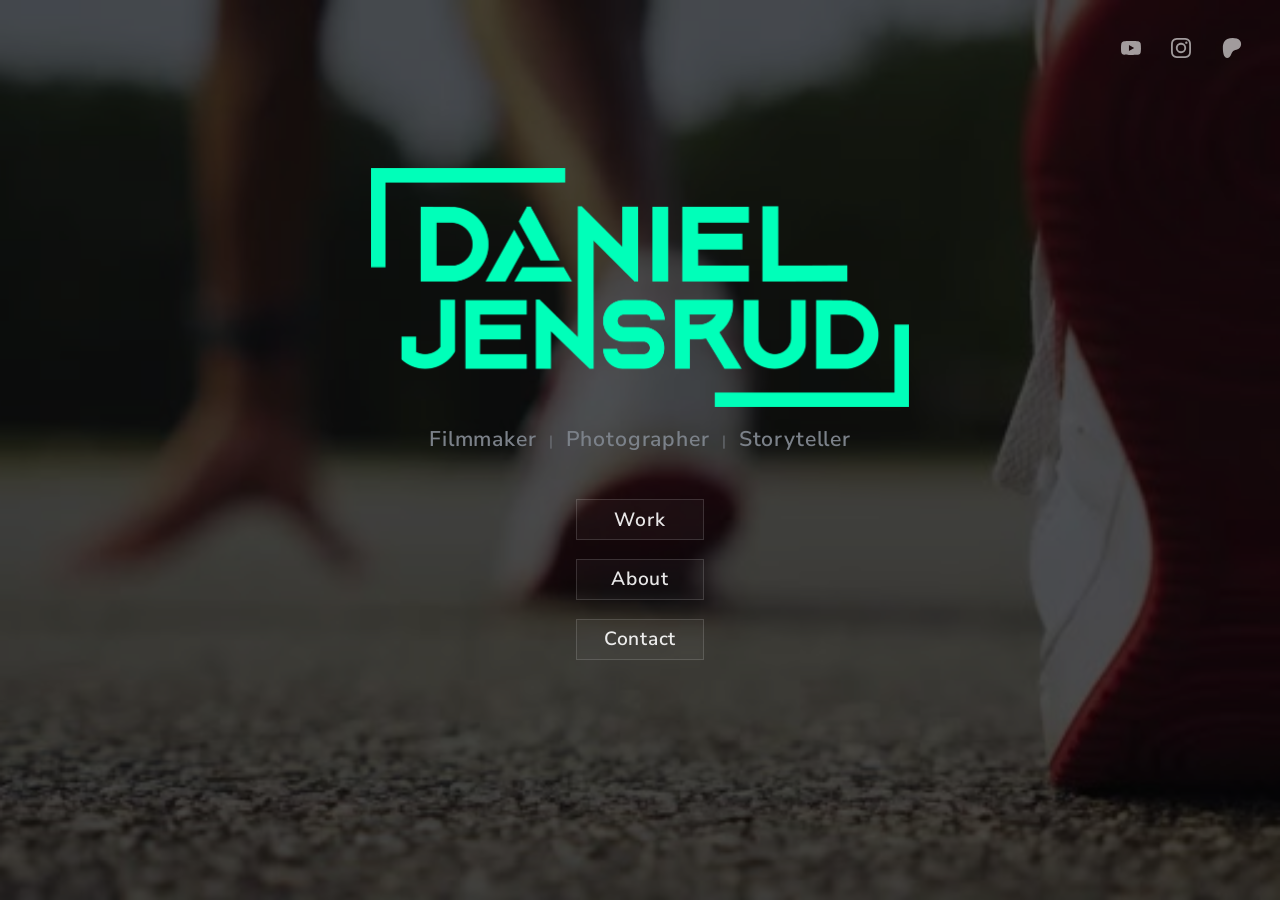
==== index.html @ d6167208 "Add files via upload" ====
<!DOCTYPE html>
<html lang="en">
<head>
  <meta charset="UTF-8">
  <meta name="viewport" content="width=device-width, initial-scale=1">
  <title>Daniel Jensrud</title>
  <meta name="description" content="Daniel Jensrud: Filmmaker, Photographer, Storyteller">

  <!-- Fonts (free, from Google Fonts):
       Nunito Sans = the tagline and links (a free, close match to Avenir).
       Safe to delete these 3 lines; the site falls back to system fonts. -->
  <link rel="preconnect" href="https://fonts.googleapis.com">
  <link rel="preconnect" href="https://fonts.gstatic.com" crossorigin>
  <link href="https://fonts.googleapis.com/css2?family=Nunito+Sans:opsz,wght@6..12,400;6..12,600;6..12,700&display=swap" rel="stylesheet">

  <link rel="stylesheet" href="style.css">
  <link rel="stylesheet" href="social.css">
</head>
<body>

  <!-- BACKGROUND VIDEO
       Lives at assets/background.mp4. "poster" is the still image shown while it loads. -->
  <video class="bg-video" autoplay muted loop playsinline preload="auto" poster="assets/poster.jpg">
    <source src="assets/background.webm" type="video/webm">
    <source src="assets/background.mp4" type="video/mp4">
  </video>
  <div class="bg-overlay"></div>

  <main class="hero">

    <!-- LOGO: to swap it, change the filename after assets/logos/ -->
    <h1>
      <img class="logo" src="assets/logos/daniel-jensrud-text-logo-green.png" alt="Daniel Jensrud">
    </h1>

    <!-- TAGLINE: two layers. The grey one is what people read.
         The green one (aria-hidden) is the glow that follows the cursor.
         IMPORTANT: if you change the words, change them in BOTH layers. -->
    <p class="tagline">
      <span class="tagline-base">Filmmaker <i class="bar">|</i> Photographer <i class="bar">|</i> Storyteller</span>
      <span class="tagline-glow" aria-hidden="true">Filmmaker <i class="bar">|</i> Photographer <i class="bar">|</i> Storyteller</span>
    </p>

    <!-- NAV LINKS: change the text and the href to point at your pages -->
    <nav aria-label="Main">
      <a href="work.html">Work</a>
      <a href="about.html">About</a>
      <a href="contact.html">Contact</a>
    </nav>

  </main>

  <!-- SOCIAL LINKS (icons only, top right). Each logo is an inline <svg> inside <span class="icon">;
       it takes the same color as the link (grey, then green on hover). The "My ..." text is hidden but still read by
       screen readers, and shows as a tooltip when you hover. -->
  <footer class="social" aria-label="Social links">
    <a href="https://www.youtube.com/@danieljensrud" title="My YouTube" target="_blank" rel="noopener noreferrer"><span class="icon" aria-hidden="true"><svg aria-hidden="true" focusable="false" viewBox="0 0 24 24" xmlns="http://www.w3.org/2000/svg"><path d="M23.498 6.186a3.016 3.016 0 0 0-2.122-2.136C19.505 3.545 12 3.545 12 3.545s-7.505 0-9.377.505A3.017 3.017 0 0 0 .502 6.186C0 8.07 0 12 0 12s0 3.93.502 5.814a3.016 3.016 0 0 0 2.122 2.136c1.871.505 9.376.505 9.376.505s7.505 0 9.377-.505a3.015 3.015 0 0 0 2.122-2.136C24 15.93 24 12 24 12s0-3.93-.502-5.814zM9.545 15.568V8.432L15.818 12l-6.273 3.568z"/></svg></span><span class="visually-hidden">My YouTube</span></a>
    <a href="https://www.instagram.com/dqnie1/" title="My Instagram" target="_blank" rel="noopener noreferrer"><span class="icon" aria-hidden="true"><svg aria-hidden="true" focusable="false" viewBox="0 0 24 24" xmlns="http://www.w3.org/2000/svg"><path d="M7.0301.084c-1.2768.0602-2.1487.264-2.911.5634-.7888.3075-1.4575.72-2.1228 1.3877-.6652.6677-1.075 1.3368-1.3802 2.127-.2954.7638-.4956 1.6365-.552 2.914-.0564 1.2775-.0689 1.6882-.0626 4.947.0062 3.2586.0206 3.6671.0825 4.9473.061 1.2765.264 2.1482.5635 2.9107.308.7889.72 1.4573 1.388 2.1228.6679.6655 1.3365 1.0743 2.1285 1.38.7632.295 1.6361.4961 2.9134.552 1.2773.056 1.6884.069 4.9462.0627 3.2578-.0062 3.668-.0207 4.9478-.0814 1.28-.0607 2.147-.2652 2.9098-.5633.7889-.3086 1.4578-.72 2.1228-1.3881.665-.6682 1.0745-1.3378 1.3795-2.1284.2957-.7632.4966-1.636.552-2.9124.056-1.2809.0692-1.6898.063-4.948-.0063-3.2583-.021-3.6668-.0817-4.9465-.0607-1.2797-.264-2.1487-.5633-2.9117-.3084-.7889-.72-1.4568-1.3876-2.1228C21.2982 1.33 20.628.9208 19.8378.6165 19.074.321 18.2017.1197 16.9244.0645 15.6471.0093 15.236-.005 11.977.0014 8.718.0076 8.31.0215 7.0301.0839m.1402 21.6932c-1.17-.0509-1.8053-.2453-2.2287-.408-.5606-.216-.96-.4771-1.3819-.895-.422-.4178-.6811-.8186-.9-1.378-.1644-.4234-.3624-1.058-.4171-2.228-.0595-1.2645-.072-1.6442-.079-4.848-.007-3.2037.0053-3.583.0607-4.848.05-1.169.2456-1.805.408-2.2282.216-.5613.4762-.96.895-1.3816.4188-.4217.8184-.6814 1.3783-.9003.423-.1651 1.0575-.3614 2.227-.4171 1.2655-.06 1.6447-.072 4.848-.079 3.2033-.007 3.5835.005 4.8495.0608 1.169.0508 1.8053.2445 2.228.408.5608.216.96.4754 1.3816.895.4217.4194.6816.8176.9005 1.3787.1653.4217.3617 1.056.4169 2.2263.0602 1.2655.0739 1.645.0796 4.848.0058 3.203-.0055 3.5834-.061 4.848-.051 1.17-.245 1.8055-.408 2.2294-.216.5604-.4763.96-.8954 1.3814-.419.4215-.8181.6811-1.3783.9-.4224.1649-1.0577.3617-2.2262.4174-1.2656.0595-1.6448.072-4.8493.079-3.2045.007-3.5825-.006-4.848-.0608M16.953 5.5864A1.44 1.44 0 1 0 18.39 4.144a1.44 1.44 0 0 0-1.437 1.4424M5.8385 12.012c.0067 3.4032 2.7706 6.1557 6.173 6.1493 3.4026-.0065 6.157-2.7701 6.1506-6.1733-.0065-3.4032-2.771-6.1565-6.174-6.1498-3.403.0067-6.156 2.771-6.1496 6.1738M8 12.0077a4 4 0 1 1 4.008 3.9921A3.9996 3.9996 0 0 1 8 12.0077"/></svg></span><span class="visually-hidden">My Instagram</span></a>
    <a href="https://www.patreon.com/cw/DanielJensrud" title="My Patreon" target="_blank" rel="noopener noreferrer"><span class="icon" aria-hidden="true"><svg aria-hidden="true" focusable="false" viewBox="0 0 24 24" xmlns="http://www.w3.org/2000/svg"><path d="M22.957 7.21c-.004-3.064-2.391-5.576-5.191-6.482-3.478-1.125-8.064-.962-11.384.604C2.357 3.231 1.093 7.391 1.046 11.54c-.039 3.411.302 12.396 5.369 12.46 3.765.047 4.326-4.804 6.068-7.141 1.24-1.662 2.836-2.132 4.801-2.618 3.376-.836 5.678-3.501 5.673-7.031Z"/></svg></span><span class="visually-hidden">My Patreon</span></a>
  </footer>

  <!-- 1) Makes the tagline glow follow the mouse (or finger).
       2) Sizes the tagline so it is always a set fraction of the logo's width.
       Change TAGLINE_WIDTH to make it wider or narrower (0.78 = 78% of the logo width). -->
  <script>
    const TAGLINE_WIDTH = 0.78;

    const tagline = document.querySelector('.tagline');
    const taglineText = document.querySelector('.tagline-base');
    const logo = document.querySelector('.logo');

    tagline.addEventListener('pointermove', (e) => {
      const box = tagline.getBoundingClientRect();
      tagline.style.setProperty('--x', (e.clientX - box.left) + 'px');
      tagline.style.setProperty('--y', (e.clientY - box.top) + 'px');
    });
    tagline.addEventListener('pointerenter', () => tagline.classList.add('is-lit'));
    tagline.addEventListener('pointerleave', () => tagline.classList.remove('is-lit'));

    function fitTagline() {
      tagline.style.fontSize = '';   // reset to the CSS size, then measure
      const logoWidth = logo.getBoundingClientRect().width;
      const textWidth = taglineText.getBoundingClientRect().width;
      if (!logoWidth || !textWidth) return;
      const current = parseFloat(getComputedStyle(tagline).fontSize);
      tagline.style.fontSize = (current * (logoWidth * TAGLINE_WIDTH) / textWidth) + 'px';
    }
    document.fonts.ready.then(fitTagline);
    window.addEventListener('load', fitTagline);
    window.addEventListener('resize', fitTagline);
  </script>

</body>
</html>
---- style.css ----
/* ==========================================================
   EDIT THESE FIRST
   ========================================================== */
:root {
  --text: #ffffff;                 /* link color */
  --accent: #00ffb9;               /* green used for hover/glow (matches your logo) */
  --bg-fallback: #14181c;          /* shown if the video hasn't loaded */
  --overlay: rgba(0, 0, 0, 0.68);  /* darkens the video (0 = none, 1 = black) */
  --font: "Nunito Sans", "Avenir Next", Avenir, system-ui, -apple-system, "Segoe UI", sans-serif;   /* Avenir-style font for the tagline and links */
  --font-script: var(--font);   /* tagline uses the same font as the links; set to a different font name to change it */

  /* Logo size: scales with screen width, but never taller than the screen allows */
  --logo-width: min(clamp(240px, 42vw, 560px), 60vh);

  --tagline-color: #7b8189;        /* resting grey (darker = less visible) */
  --tagline-size: calc(var(--logo-width) * 0.05);  /* starting size; the script in index.html fine-tunes it to fit under the logo */
  --glow-radius: 110px;            /* how big the green spotlight is under the cursor */

  --link-size: clamp(1rem, 1.5vw, 1.25rem);
  --lift: 4vh;                     /* how far above true center everything sits */
}

/* ---------- Base ---------- */
* { box-sizing: border-box; margin: 0; padding: 0; }

html, body { height: 100%; }

body {
  font-family: var(--font);
  color: var(--text);
  background: var(--bg-fallback);
  -webkit-font-smoothing: antialiased;
  overflow: hidden;   /* homepage fits on one screen, no scrolling */
}

/* ---------- Background video ---------- */
.bg-video {
  position: fixed;
  inset: 0;
  width: 100%;
  height: 100%;
  object-fit: cover;
  z-index: -2;
}

.bg-overlay {
  position: fixed;
  inset: 0;
  background: var(--overlay);
  z-index: -1;
}

/* ---------- Layout: one centered stack, nudged upward ---------- */
.hero {
  height: 100vh;
  height: 100dvh;
  display: flex;
  flex-direction: column;
  align-items: center;
  justify-content: center;
  padding: 1rem 1.5rem calc(1rem + var(--lift) * 2);  /* extra bottom padding lifts the stack */
}

.logo {
  display: block;
  width: var(--logo-width);
  height: auto;
}

/* ---------- Tagline (cursive, glows green under the cursor) ---------- */
.tagline {
  position: relative;
  margin-top: clamp(0.25rem, 1.5vh, 1rem);   /* space between logo and tagline */
  padding: 0.3em 0.8em;                       /* room so the script's swashes aren't clipped */
  font-family: var(--font-script);
  font-size: var(--tagline-size);
  font-weight: 600;
  letter-spacing: 0.04em;
  line-height: 1.2;
  text-align: center;
  white-space: nowrap;
  cursor: default;
  --x: 50%;
  --y: 50%;
}

.tagline-base {
  color: var(--tagline-color);
}

/* The green copy sits exactly on top of the grey one, but is only
   revealed in a soft circle around the cursor. */
.tagline-glow {
  position: absolute;
  inset: 0;
  padding: inherit;
  text-align: center;
  color: var(--accent);
  text-shadow: 0 0 0.2em var(--accent), 0 0 0.7em rgba(0, 255, 185, 0.65);
  opacity: 0;
  transition: opacity 0.35s ease;
  pointer-events: none;
  -webkit-mask-image: radial-gradient(circle var(--glow-radius) at var(--x) var(--y),
                      #000 0%, rgba(0, 0, 0, 0.55) 45%, transparent 100%);
          mask-image: radial-gradient(circle var(--glow-radius) at var(--x) var(--y),
                      #000 0%, rgba(0, 0, 0, 0.55) 45%, transparent 100%);
}

.tagline.is-lit .tagline-glow {
  opacity: 1;
}

/* The | dividers use the regular font (they look odd in script) */
.bar {
  font-family: var(--font);
  font-style: normal;
  font-weight: 400;
  font-size: 0.7em;
  margin: 0 0.35em;
  opacity: 0.8;
}

/* ---------- Links: subtle grey box that opens into glowing logo-style corner frames on hover ---------- */
nav {
  display: flex;
  flex-direction: column;
  align-items: center;
  gap: clamp(0.8rem, 2.4vh, 1.15rem);           /* space between links */
  margin-top: clamp(1.25rem, 4.5vh, 2.75rem);   /* space between tagline and links */
}

nav a {
  --frame-thickness: 2.5px;                      /* thickness of the corner frames (matches the chunky logo bars) */
  --frame-long: 41%;                             /* length of the long arm of each corner */
  --frame-short: 64%;                            /* length of the short arm of each corner */
  --frame-out-x: 0.9em;                          /* how far the corners grow outward past the resting box (sideways) */
  --frame-out-y: 0.35em;                         /* ...and up/down */
  position: relative;
  display: block;
  width: clamp(7.25rem, 10vw, 8.75rem);          /* all three boxes are the same width */
  padding: calc(0.4em - 1px) 0;                  /* box height (the 1px border is subtracted so the size stays exact) */
  text-align: center;
  border: 1px solid rgba(255, 255, 255, 0.16);   /* the subtle grey box at rest (sharp corners) */
  background: rgba(255, 255, 255, 0.035);
  color: var(--text);
  text-decoration: none;
  font-size: var(--link-size);
  font-weight: 600;
  letter-spacing: 0.04em;
  opacity: 0.9;
  /* mouse-out: the grey box fades back in slowly, starting while the corners are still sliding back */
  transition: color 0.5s ease, opacity 0.5s ease, text-shadow 0.5s ease,
              border-color 0.9s ease 0.2s, background-color 0.9s ease 0.2s;
}

/* The two corner frames, like the corners of your logo:
   ::before = top-left corner, ::after = bottom-right corner.
   At rest they are hidden, sitting exactly on the corners of the grey box; on hover they
   appear there and slide outward to frame the text while the grey box fades away. */
nav a::before,
nav a::after {
  content: "";
  position: absolute;
  width: var(--frame-long);                      /* full-size corner, hidden until hover */
  height: var(--frame-short);
  opacity: 0;
  pointer-events: none;
  /* drop-shadow follows the shape of the corner, so only the frame glows */
  filter: drop-shadow(0 0 3px var(--accent)) drop-shadow(0 0 9px rgba(0, 255, 185, 0.6));
  /* mouse-out: slide back onto the box corner, fading out gently while the grey box returns */
  transition: transform 0.6s cubic-bezier(0.22, 0.8, 0.2, 1),
              opacity 0.45s ease 0.25s;
}

nav a::before {
  top: -1px;                                     /* lines up with the outer edge of the grey box */
  left: -1px;
  border-top: var(--frame-thickness) solid var(--accent);
  border-left: var(--frame-thickness) solid var(--accent);
}

nav a::after {
  bottom: -1px;
  right: -1px;
  border-bottom: var(--frame-thickness) solid var(--accent);
  border-right: var(--frame-thickness) solid var(--accent);
}

nav a:hover,
nav a:focus-visible {
  color: var(--accent);
  opacity: 1;
  text-shadow: 0 0 0.6em rgba(0, 255, 185, 0.45);
  border-color: transparent;                     /* the grey box fades out as the green corners take over */
  background-color: transparent;
  outline: none;                                 /* the corner frames are the focus indicator */
  transition: color 0.3s ease, opacity 0.3s ease, text-shadow 0.3s ease,
              border-color 0.5s ease, background-color 0.5s ease;
}

nav a:hover::before,
nav a:hover::after,
nav a:focus-visible::before,
nav a:focus-visible::after {
  opacity: 1;
  /* hovering: appear on the box corners, then slide outward */
  transition: transform 0.6s cubic-bezier(0.22, 0.8, 0.2, 1),
              opacity 0.15s ease 0s;
}

nav a:hover::before,
nav a:focus-visible::before {
  transform: translate(calc(var(--frame-out-x) * -1), calc(var(--frame-out-y) * -1));
}

nav a:hover::after,
nav a:focus-visible::after {
  transform: translate(var(--frame-out-x), var(--frame-out-y));
}

@media (prefers-reduced-motion: reduce) {
  nav a, nav a::before, nav a::after { transition: none; }
}
---- social.css ----
/* ==========================================================
   Small social icons (top right on the homepage; centered on the other pages, see coming-soon.css)
   (shared by index.html, work.html, about.html, contact.html)
   ========================================================== */
.social {
  --social-color: rgba(255, 255, 255, 0.6);   /* resting icon color: white at 60% opacity (lower the 0.6 to dim them) */
  --social-icon-size: 1.25rem;       /* icon size (homepage) */
  --social-inset: clamp(1.5rem, 3vw, 2.75rem);   /* how far the icons sit from the top and right edges */
  position: fixed;
  top: calc(var(--social-inset) - 0.4rem);       /* minus the link padding, so the icons themselves sit at the inset */
  right: calc(var(--social-inset) - 0.4rem);
  display: flex;
  justify-content: flex-end;
  gap: 0.25rem 1.1rem;                           /* space between the icons (each link also has its own padding) */
  font-family: var(--font);
}

.social a {
  display: inline-flex;
  align-items: center;
  padding: 0.4rem;                               /* makes the clickable area bigger than the icon */
  color: var(--social-color);
  text-decoration: none;
  line-height: 1;
}

/* Hover: just the brand green, no effects */
.social a:hover,
.social a:focus-visible {
  color: var(--accent);
}

.social a:focus-visible {
  outline: 1px solid var(--accent);
  outline-offset: 1px;
}

/* The logo (an inline SVG that takes the link color) */
.social .icon {
  display: inline-flex;
  width: var(--social-icon-size);
  height: var(--social-icon-size);
}

.social .icon svg {
  width: 100%;
  height: 100%;
  fill: currentColor;
}

/* Text that screen readers read but nobody sees */
.visually-hidden {
  position: absolute;
  width: 1px;
  height: 1px;
  margin: -1px;
  padding: 0;
  overflow: hidden;
  clip: rect(0, 0, 0, 0);
  white-space: nowrap;
  border: 0;
}
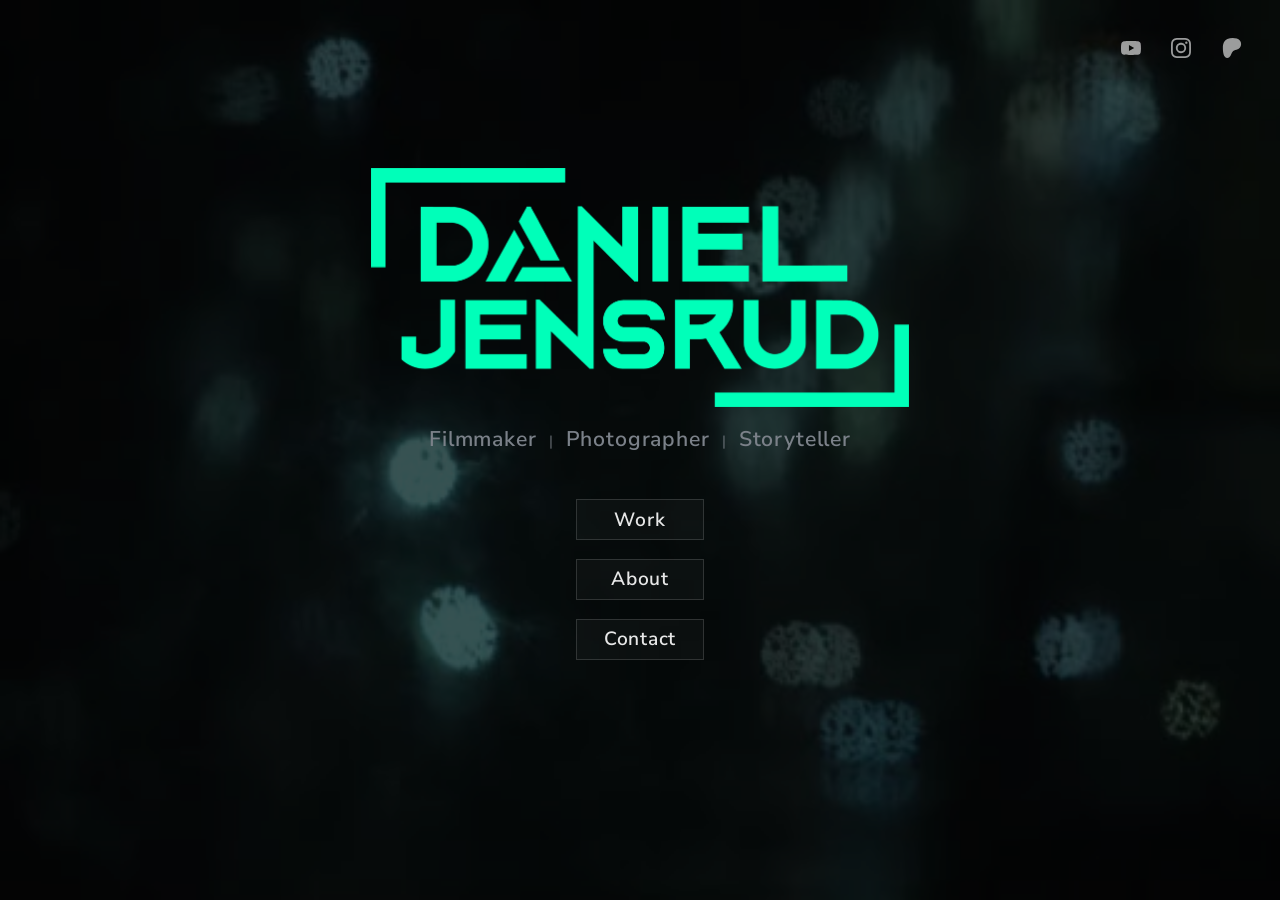
==== commit 331bd6a8: "Final V21" ====
--- a/index.html
+++ b/index.html
@@ -15,12 +15,18 @@
 
   <link rel="stylesheet" href="style.css">
   <link rel="stylesheet" href="social.css">
+  <!-- Page transitions (animation between pages) -->
+  <link rel="stylesheet" href="transition.css">
+  <script src="transition.js"></script>
 </head>
 <body>
 
   <!-- BACKGROUND VIDEO
-       Lives at assets/background.mp4. "poster" is the still image shown while it loads. -->
-  <video class="bg-video" autoplay muted loop playsinline preload="auto" poster="assets/poster.jpg">
+       Lives at assets/background.mp4. The still image (assets/poster.jpg) shows until it plays; the picture is drawn onto a canvas (see background-video.js)
+       so no browser can ever show player controls on it. -->
+  <div class="bg-poster" aria-hidden="true"></div>
+  <canvas class="bg-canvas" aria-hidden="true"></canvas>
+  <video class="bg-video" autoplay muted loop playsinline webkit-playsinline disablepictureinpicture disableremoteplayback controlslist="nodownload noremoteplayback nofullscreen" tabindex="-1" aria-hidden="true" preload="auto">
     <source src="assets/background.webm" type="video/webm">
     <source src="assets/background.mp4" type="video/mp4">
   </video>
@@ -43,9 +49,9 @@
 
     <!-- NAV LINKS: change the text and the href to point at your pages -->
     <nav aria-label="Main">
-      <a href="work.html">Work</a>
-      <a href="about.html">About</a>
-      <a href="contact.html">Contact</a>
+      <a href="/work">Work</a>
+      <a href="/about">About</a>
+      <a href="/contact">Contact</a>
     </nav>
 
   </main>
@@ -62,6 +68,8 @@
   <!-- 1) Makes the tagline glow follow the mouse (or finger).
        2) Sizes the tagline so it is always a set fraction of the logo's width.
        Change TAGLINE_WIDTH to make it wider or narrower (0.78 = 78% of the logo width). -->
+  <script src="background-video.js"></script>
+
   <script>
     const TAGLINE_WIDTH = 0.78;
 
--- a/style.css
+++ b/style.css
@@ -34,13 +34,46 @@
 }
 
 /* ---------- Background video ---------- */
-.bg-video {
+/* The still image (poster) sits behind the video. The video itself stays invisible until it is really playing,
+   so a phone that blocks autoplay (or draws its own play button) shows just the still image, never player controls. */
+.bg-poster {
+  position: fixed;
+  inset: 0;
+  z-index: -3;
+  background: var(--bg-fallback) url("assets/poster.jpg") center / cover no-repeat;
+}
+.bg-video {                                       /* the real video: kept tiny and invisible, only its picture is used (see background-video.js) */
+  position: fixed;
+  left: 0;
+  top: 0;
+  width: 2px;
+  height: 2px;
+  opacity: 0.01;
+  z-index: -5;
+  pointer-events: none;
+}
+.bg-canvas {                                      /* what you actually see: the video's picture painted on a canvas */
   position: fixed;
   inset: 0;
   width: 100%;
   height: 100%;
-  object-fit: cover;
   z-index: -2;
+  pointer-events: none;
+  opacity: 0;
+  transition: opacity 0.8s ease;
+}
+.bg-canvas.is-playing { opacity: 1; }
+
+/* belt and braces: switch off every built-in player control, in every browser */
+.bg-video::-webkit-media-controls,
+.bg-video::-webkit-media-controls-panel,
+.bg-video::-webkit-media-controls-play-button,
+.bg-video::-webkit-media-controls-start-playback-button,
+.bg-video::-webkit-media-controls-overlay-play-button,
+.bg-video::-webkit-media-controls-enclosure {
+  display: none !important;
+  -webkit-appearance: none;
+  opacity: 0 !important;
 }
 
 .bg-overlay {
--- a/transition.css
+++ b/transition.css
@@ -0,0 +1,69 @@
+/* ==========================================================
+   Page transitions (used by every page, driven by transition.js)
+   EDIT THESE FIRST
+   ========================================================== */
+:root {
+  --tr-bg: #0b0e11;                                /* color of the dark cover (matches the dark theme) */
+  --tr-accent: #00ffb9;                            /* your brand green (corner frames + logo mark) */
+  --tr-mark: clamp(96px, 16vmin, 150px);           /* size of the logo mark in the middle (set by the script) */
+  --tr-line: 3px;                                  /* thickness of the corner frame lines */
+}
+
+/* While a page is arriving from a transition, keep it hidden behind the dark cover (prevents any flash). */
+html.tr-enter { background: var(--tr-bg); }
+html.tr-enter body { opacity: 0; }
+
+.tr {
+  position: fixed;
+  inset: 0;
+  z-index: 99999;
+  overflow: hidden;
+  pointer-events: none;
+}
+
+/* ----- "page" version: a dark cover with a window that opens from the center, led by two corner frames ----- */
+.tr-panes { position: absolute; inset: 0; }
+.tr-pane {                                         /* four dark panels around a window; sliding them apart opens the page */
+  position: absolute;
+  background: var(--tr-bg);
+  will-change: transform;
+}
+.tr-aura {                                         /* soft green light behind the logo */
+  position: absolute;
+  left: 50%;
+  top: 50%;
+  width: min(120vmin, 1000px);
+  height: min(120vmin, 1000px);
+  margin: calc(min(120vmin, 1000px) / -2) 0 0 calc(min(120vmin, 1000px) / -2);
+  background: radial-gradient(closest-side, rgba(0, 255, 185, 0.11), rgba(0, 255, 185, 0.04) 55%, rgba(0, 255, 185, 0) 100%);
+}
+.tr-corner {                                       /* the same corner lines as your name logo and the homepage buttons (top-left + bottom-right) */
+  position: absolute;
+  width: var(--arm);
+  height: var(--arm);
+  will-change: transform, opacity;
+  filter: drop-shadow(0 0 6px rgba(0, 255, 185, 0.85)) drop-shadow(0 0 16px rgba(0, 255, 185, 0.35));
+}
+.tr-corner-tl { border-top: var(--tr-line) solid var(--tr-accent); border-left: var(--tr-line) solid var(--tr-accent); }
+.tr-corner-br { border-bottom: var(--tr-line) solid var(--tr-accent); border-right: var(--tr-line) solid var(--tr-accent); }
+
+/* ----- "home" version: the logo grows out of the corner and a dark circle opens from it (and closes again on arrival) ----- */
+.tr-iris {
+  position: absolute;
+  inset: 0;
+  background:
+    radial-gradient(40% 55% at 50% 50%, rgba(0, 255, 185, 0.09), transparent 70%),
+    var(--tr-bg);
+}
+
+/* ----- the logo mark (three pieces, like the logo) ----- */
+.tr-mark {
+  position: absolute;
+  left: 50%;
+  top: 50%;
+  width: var(--tr-mark);
+  aspect-ratio: 300 / 264;
+  margin: calc(var(--tr-mark) * -0.44) 0 0 calc(var(--tr-mark) * -0.5);
+  filter: drop-shadow(0 0 14px rgba(0, 255, 185, 0.55));
+}
+.tr-mark svg { position: absolute; inset: 0; width: 100%; height: 100%; display: block; fill: var(--tr-accent); overflow: visible; }
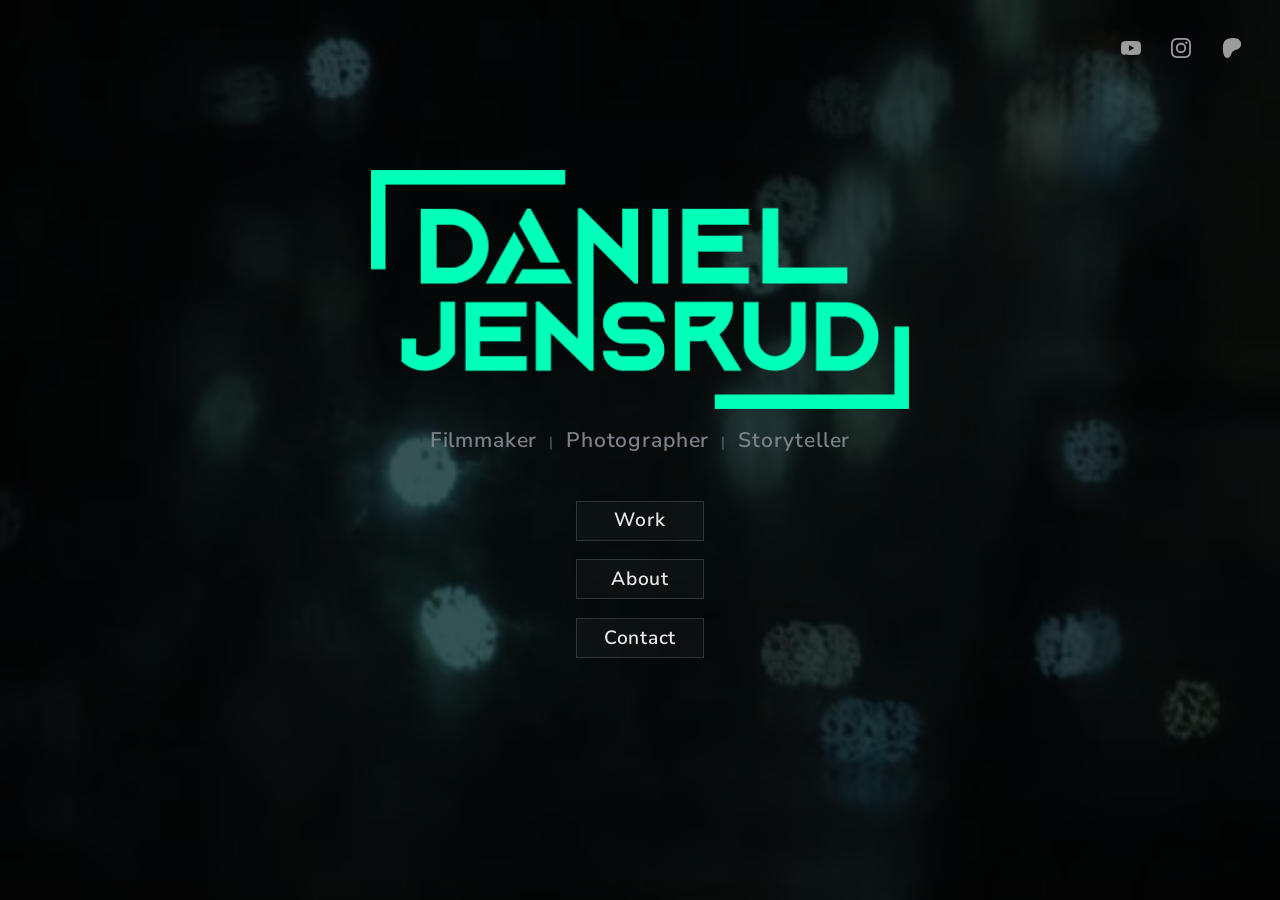
==== commit 9aed92cc: "V22" ====
--- a/index.html
+++ b/index.html
@@ -18,6 +18,7 @@
   <!-- Page transitions (animation between pages) -->
   <link rel="stylesheet" href="transition.css">
   <script src="transition.js"></script>
+  <noscript><style>.hero { opacity: 1; }</style></noscript>
 </head>
 <body>
 
@@ -36,7 +37,7 @@
 
     <!-- LOGO: to swap it, change the filename after assets/logos/ -->
     <h1>
-      <img class="logo" src="assets/logos/daniel-jensrud-text-logo-green.png" alt="Daniel Jensrud">
+      <img class="logo" src="assets/logos/daniel-jensrud-text-logo-green.png" alt="Daniel Jensrud" width="2159" height="959">
     </h1>
 
     <!-- TAGLINE: two layers. The grey one is what people read.
@@ -86,16 +87,23 @@
     tagline.addEventListener('pointerleave', () => tagline.classList.remove('is-lit'));
 
     function fitTagline() {
-      tagline.style.fontSize = '';   // reset to the CSS size, then measure
+      tagline.style.fontSize = ''; tagline.style.height = '';   // reset to the CSS size, then measure
       const logoWidth = logo.getBoundingClientRect().width;
       const textWidth = taglineText.getBoundingClientRect().width;
       if (!logoWidth || !textWidth) return;
       const current = parseFloat(getComputedStyle(tagline).fontSize);
-      tagline.style.fontSize = (current * (logoWidth * TAGLINE_WIDTH) / textWidth) + 'px';
+      const fitted = current * (logoWidth * TAGLINE_WIDTH) / textWidth;
+      tagline.style.fontSize = fitted + 'px';
+      tagline.style.height = (fitted * 1.8) + 'px';   // same height as before (1.2 line + 0.3em padding top and bottom)
     }
-    document.fonts.ready.then(fitTagline);
-    window.addEventListener('load', fitTagline);
-    window.addEventListener('resize', fitTagline);
+    // The logo + tagline + links stay invisible until the font has loaded and the tagline is sized, then fade in together:
+    // nothing visibly resizes or jumps while the page loads.
+    const hero = document.querySelector('.hero');
+    let ready = false;
+    function showHero() { if (ready) return; fitTagline(); ready = true; hero.classList.add('is-ready'); }
+    (document.fonts && document.fonts.ready ? document.fonts.ready : Promise.resolve()).then(showHero);
+    setTimeout(showHero, 1500);   // safety net: never leave it hidden
+    window.addEventListener('resize', () => { if (ready) fitTagline(); });
   </script>
 
 </body>
--- a/style.css
+++ b/style.css
@@ -13,7 +13,7 @@
   --logo-width: min(clamp(240px, 42vw, 560px), 60vh);
 
   --tagline-color: #7b8189;        /* resting grey (darker = less visible) */
-  --tagline-size: calc(var(--logo-width) * 0.05);  /* starting size; the script in index.html fine-tunes it to fit under the logo */
+  --tagline-size: calc(var(--logo-width) * 0.0375);  /* starting size; the script in index.html fine-tunes it to fit under the logo */
   --glow-radius: 110px;            /* how big the green spotlight is under the cursor */
 
   --link-size: clamp(1rem, 1.5vw, 1.25rem);
@@ -92,19 +92,29 @@
   align-items: center;
   justify-content: center;
   padding: 1rem 1.5rem calc(1rem + var(--lift) * 2);  /* extra bottom padding lifts the stack */
-}
+  opacity: 0;                                          /* the whole group fades in once the font has loaded and the tagline is sized, so nothing visibly resizes or moves */
+  transition: opacity 0.6s ease;
+}
+.hero.is-ready { opacity: 1; }
 
 .logo {
   display: block;
   width: var(--logo-width);
   height: auto;
+  aspect-ratio: 2159 / 959;                   /* reserves the logo's space before the image loads, so nothing jumps when it appears */
 }
 
 /* ---------- Tagline (cursive, glows green under the cursor) ---------- */
 .tagline {
   position: relative;
   margin-top: clamp(0.25rem, 1.5vh, 1rem);   /* space between logo and tagline */
-  padding: 0.3em 0.8em;                       /* room so the script's swashes aren't clipped */
+  padding: 0 0.8em;
+  /* The box has a fixed height (worked out from the logo size, not from the text), so a late font or a late logo image
+     can't push the links around. The script sets the final height while the whole group is still invisible. */
+  height: calc(var(--tagline-size) * 1.8);
+  display: flex;
+  align-items: center;
+  justify-content: center;
   font-family: var(--font-script);
   font-size: var(--tagline-size);
   font-weight: 600;
@@ -118,6 +128,7 @@
 }
 
 .tagline-base {
+  display: block;
   color: var(--tagline-color);
 }
 
@@ -127,6 +138,9 @@
   position: absolute;
   inset: 0;
   padding: inherit;
+  display: flex;
+  align-items: center;
+  justify-content: center;
   text-align: center;
   color: var(--accent);
   text-shadow: 0 0 0.2em var(--accent), 0 0 0.7em rgba(0, 255, 185, 0.65);
@@ -180,6 +194,7 @@
   font-size: var(--link-size);
   font-weight: 600;
   letter-spacing: 0.04em;
+  line-height: 1.3;                              /* fixed, so the box height doesn't change when the font finishes loading */
   opacity: 0.9;
   /* mouse-out: the grey box fades back in slowly, starting while the corners are still sliding back */
   transition: color 0.5s ease, opacity 0.5s ease, text-shadow 0.5s ease,
@@ -252,5 +267,6 @@
 }
 
 @media (prefers-reduced-motion: reduce) {
+  .hero { transition: none; }
   nav a, nav a::before, nav a::after { transition: none; }
 }
